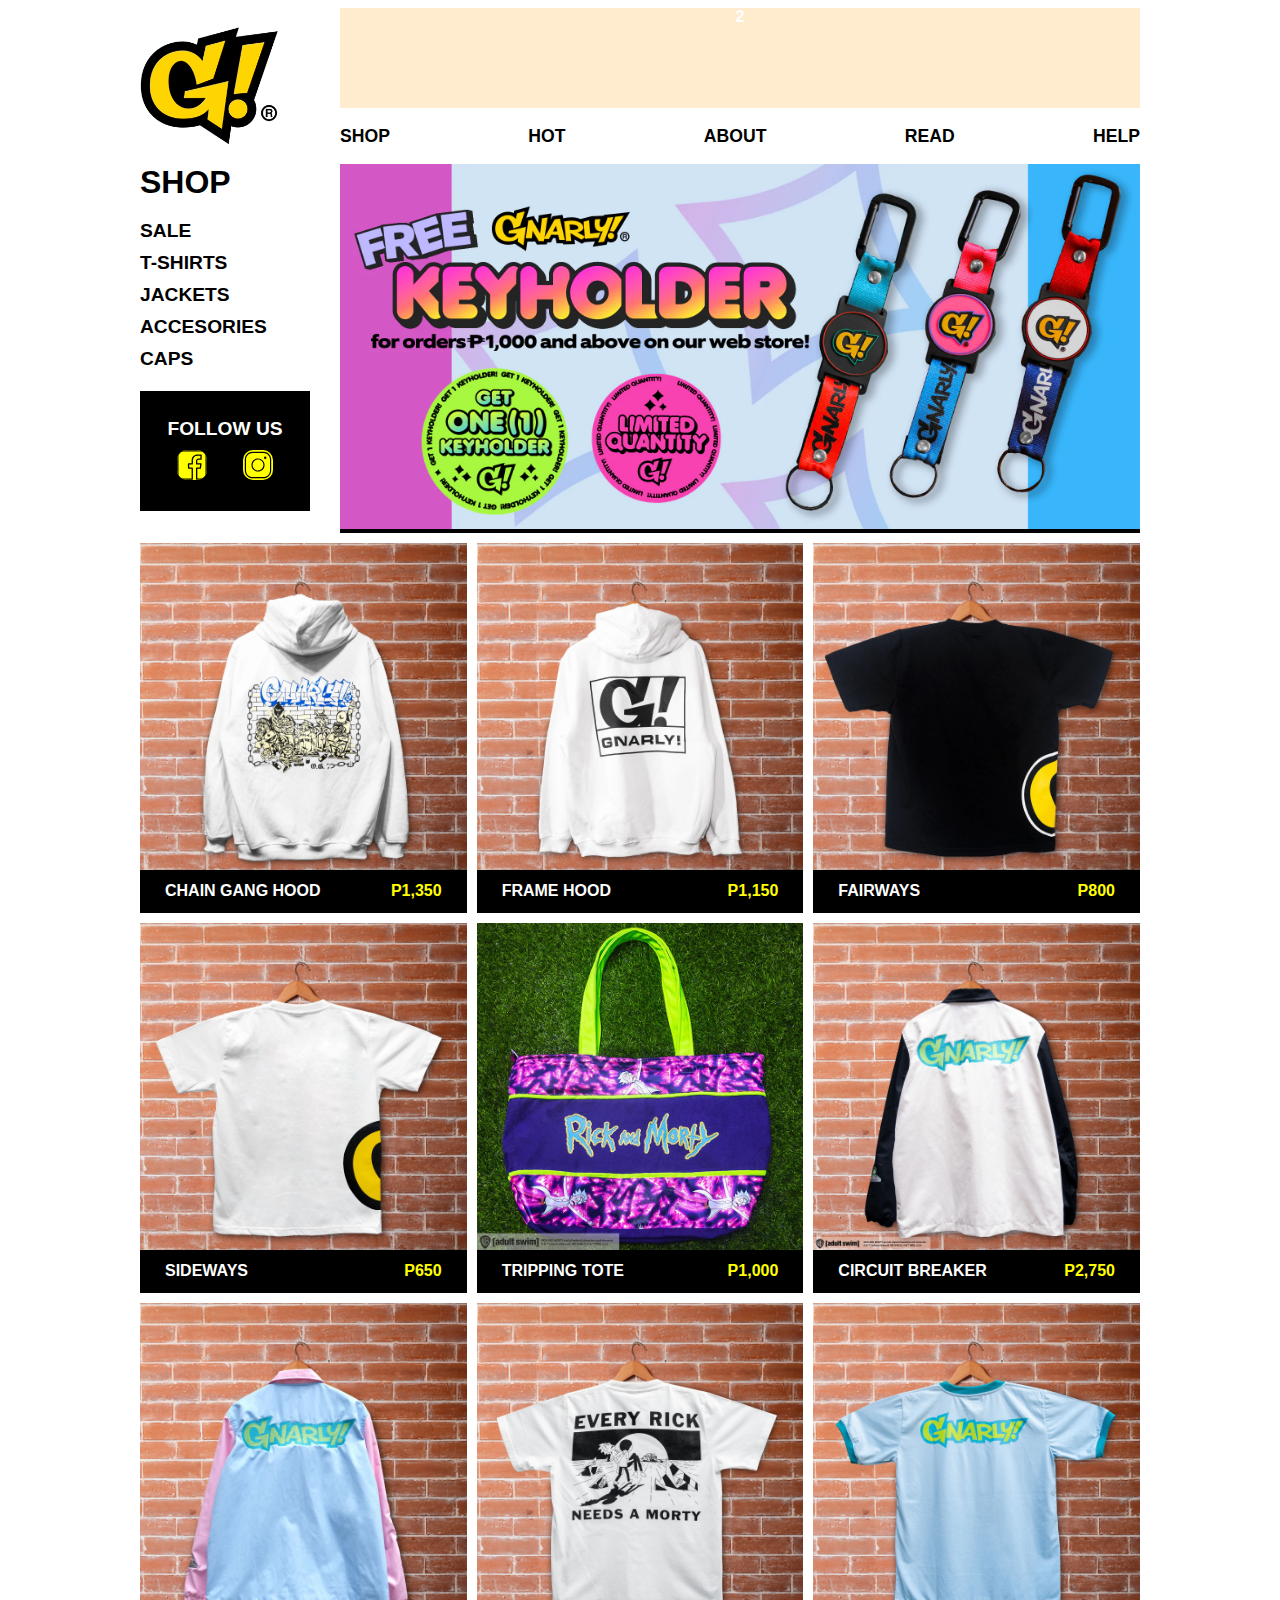
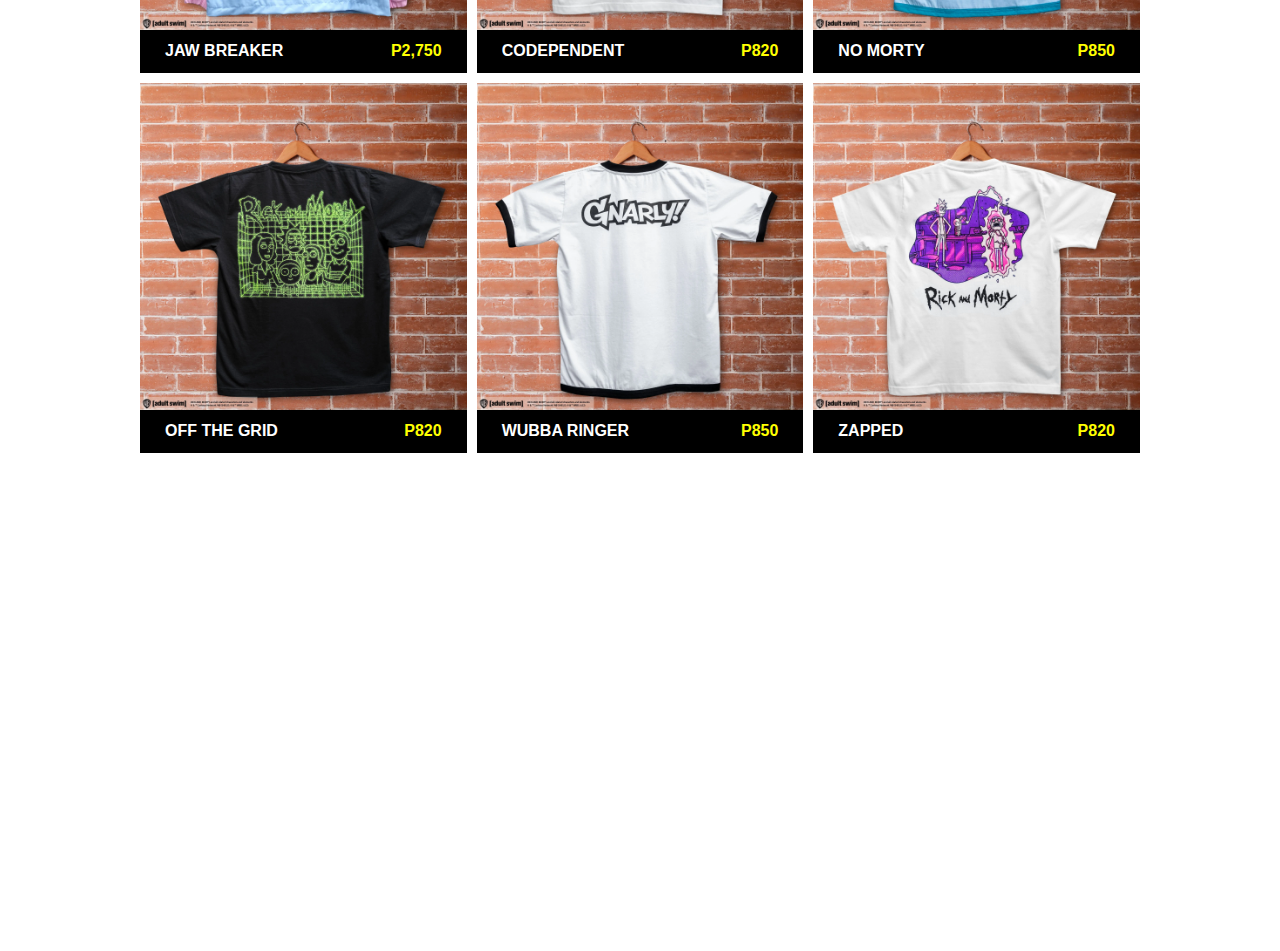
==== index.html @ 083ce10d "publish" ====
<!DOCTYPE html>
<html lang="en">
<head>
    <meta charset="UTF-8">
    <meta http-equiv="X-UA-Compatible" content="IE=edge">
    <meta name="viewport" content="width=device-width, initial-scale=1.0">
    <link rel="stylesheet" href="style.css">
    <link rel="shortcut icon" href="logo/gnarly-logo.avif" type="image/x-icon">
    <title>Gnarly! -Onlne Store Philippines -CLONE</title>
    <style>
        
        
    </style>
</head>
<body>  
    <div class="master-grid">
        <div class="main-grid">
            <div class="grid-1">
                <img src="logo/gnarly-logo.avif" alt="" class="grid-1-gnarly-logo">
            </div>
            <div class="grid-2">2</div>
            <div class="grid-3">
                <ul class="nav-grid3-list">
                    <li><a href="">SHOP</a> </li>
                    <li><a href="">HOT</a></li>
                    <li><a href="">ABOUT</a></li>
                    <li><a href="">READ</a></li>
                    <li><a href="">HELP</a></li>
                </ul>
            </div>
            <div class="grid-4">
                <span class="grid-4-title-shop">SHOP</span>
                <ul class="nav-grid4-list">
                    <li><a href="">SALE</a></li>
                    <li><a href="">T-SHIRTS</a></li>
                    <li><a href="">JACKETS</a></li>
                    <li><a href="">ACCESORIES</a></li>
                    <li><a href="">CAPS</a></li>
                </ul>
            </div>
            <div class="grid-5">
                      <img src="wallpaper/gkeyholder_slider.webp" alt="" class="wallpaper">
            </div>
            <div class="grid-6">
                <div class="grid-6-child-col">
                    <p class="grid-6-title">FOLLOW US</p>
                    <div class="grid-6-col-logos">
                       <a href="https://www.facebook.com/gnarliestpage">
                           <img src="logo/facebook.svg" alt="" class="grid-6-social-logos">
                        </a> 
                        <a href="https://www.instagram.com/gnarlyph/">
                            <img src="logo/instagram.svg" alt="" class="grid-6-social-logos">
                        </a>
                    </div>
           
                </div>
             
            </div>
            <div class="grid-7">
                <div class="child-grid-col1">
                    <img src="img/back/GnarlyJacketHoodie-ChainGangHoodBack.webp" alt="">
                        <div class="child-grid-col2">
                        <span class="sale-title">CHAIN GANG HOOD</span>
                        <span class="sale-title-price">P1,350</span>
                        </div>
                </div>
                <div class="child-grid-col1">
                    <img src="img/back/GnarlyJacketHoodie-FramedHoodBack.webp" alt="">
                        <div class="child-grid-col2">
                            <span class="sale-title">FRAME HOOD</span>
                            <span class="sale-title-price">P1,150</span>
                        </div>
                </div>
                <div class="child-grid-col1">
                    <img src="img/back/GnarlyT-Shirt-FairwayBack.webp" alt="">
                    <div class="child-grid-col2">
                        <span class="sale-title">FAIRWAYS</span>
                        <span class="sale-title-price">P800</span>
                     </div>
                </div>
                <div class="child-grid-col1">
                    <img src="img/back/GnarlyT-Shirt-SidewaysBack.webp" alt="">
                        <div class="child-grid-col2">
                            <span class="sale-title">SIDEWAYS</span>
                            <span class="sale-title-price">P650</span>
                        </div>
                </div>
                <div class="child-grid-col1">
                    <img src="img/back/GnarlyXRAMBags-TrippingTote1.webp" alt="">
                        <div class="child-grid-col2">
                            <span class="sale-title">TRIPPING TOTE</span>
                            <span class="sale-title-price">P1,000</span>
                        </div>
                </div>
                <div class="child-grid-col1">
                    <img src="img/back/GnarlyxRAMJacket-CircuitBreakerBack.webp" alt="">
                        <div class="child-grid-col2">
                            <span class="sale-title">CIRCUIT BREAKER</span>
                            <span class="sale-title-price">P2,750</span>
                        </div>
                </div>
                <div class="child-grid-col1">
                    <img src="img/back/GnarlyxRAMJacket-JawBreakerBack1.webp" alt="">
                        <div class="child-grid-col2">
                            <span class="sale-title">JAW BREAKER</span>
                            <span class="sale-title-price">P2,750</span>
                        </div>
                </div>
                <div class="child-grid-col1">
                    <img src="img/back/GnarlyxRAMT-Shirt-CodependentBack1.webp" alt="">
                        <div class="child-grid-col2">
                            <span class="sale-title">CODEPENDENT</span>
                            <span class="sale-title-price">P820</span>
                        </div>
                </div>
                <div class="child-grid-col1">
                    <img src="img/back/GnarlyxRAMT-Shirt-NoMortyBack1.webp" alt="">
                        <div class="child-grid-col2">
                            <span class="sale-title">NO MORTY</span>
                            <span class="sale-title-price">P850</span>
                        </div>
                </div>
                <div class="child-grid-col1">
                    <img src="img/back/GnarlyxRAMT-Shirt-OffTheGridBack1.webp" alt="">
                        <div class="child-grid-col2">
                            <span class="sale-title">OFF THE GRID</span>
                            <span class="sale-title-price">P820</span>
                        </div>
                </div>
                <div class="child-grid-col1">
                    <img src="img/back/GnarlyxRAMT-Shirt-WubbaRingerBack1.webp" alt="">
                        <div class="child-grid-col2">
                            <span class="sale-title">WUBBA RINGER</span>
                            <span class="sale-title-price">P850</span>
                        </div>
                </div>
                <div class="child-grid-col1">
                    <img src="img/back/GnarlyxRAMT-Shirt-ZappedBack1.webp" alt="">
                        <div class="child-grid-col2">
                            <span class="sale-title">ZAPPED</span>
                            <span class="sale-title-price">P820</span>
                        </div>
                </div>


            </div>

     
        </div>
    </div>
       
</body>
</html>
---- style.css ----
body {
    font-size: 1rem;
    color: white;
    font-weight: 700;
    font-family: futura-pt,-apple-system,BlinkMacSystemFont,Segoe UI,
    Roboto,Oxygen,Ubuntu,Cantarell,Fira Sans,Droid Sans,Helvetica Neue,sans-serif;
}
.master-grid {
    display: flex;
   justify-content: center;

}
.main-grid {
    display: grid;
    grid-template-columns: 200px 1fr;
    width: 50%;
    text-align: center;
    min-width: 1000px;
    grid-auto-rows: 100px auto;
}
.grid-1 {
    grid-row: 1/3;
    display: flex;
    align-items: center;
}
.grid-1-gnarly-logo {
    width: 140px;
    transition: rotate 0.40s ease-in-out;  
}
.grid-1-gnarly-logo:hover {
    rotate: -15deg;
}
.grid-2 {
    background-color: blanchedalmond;
    grid-column: 2/3;

}
.grid-3 {
    grid-column: 2/3;
}
.nav-grid3-list {
    display: flex;
    align-items: center;
    justify-content: space-between;
    color: black;
    padding: 0;
    font-size: 1.1rem;
    font-weight: 900;
    font-family: futura-pt,-apple-system,BlinkMacSystemFont,Segoe UI,
    Roboto,Oxygen,Ubuntu,Cantarell,Fira Sans,Droid Sans,Helvetica Neue,sans-serif;
}
.grid-4 {
    grid-row: 3/6;  
    display: flex;
    flex-direction: column;
    align-items: flex-start;
}
.grid-4-title-shop {
    font-size: 2rem;
    font-weight: 900;
    color: black;
    font-family: futura-pt,-apple-system,BlinkMacSystemFont,Segoe UI,
    Roboto,Oxygen,Ubuntu,Cantarell,Fira Sans,Droid Sans,Helvetica Neue,sans-serif;
}
.nav-grid4-list {
    padding:0;
    display: flex;
    flex-direction: column;
    row-gap: 10px;
    font-size: 1.2rem;
    font-weight: 900;
    font-family: futura-pt,-apple-system,BlinkMacSystemFont,Segoe UI,
    Roboto,Oxygen,Ubuntu,Cantarell,Fira Sans,Droid Sans,Helvetica Neue,sans-serif;
}
li, a {
    text-decoration: none;
    color: black;
    list-style: none;
    text-align:left;
    margin: 0;
    padding: 0;
}
a:hover {
    color: rgb(123, 255, 0)
}
.grid-5 {
    background-color: rgb(0, 0, 0);
    grid-row:3/8;
}
.grid-6 {
    grid-row: 6/8;
    display: grid;
    height: 140px;

    
}
.grid-6-child-col {
    display: flex;
    flex-direction: column;
    justify-content: center;
    row-gap: 10px;
    width: 170px;
    height: 120px;
    background-color: black;
}
.grid-6-title {
    margin: 0;
    font-size: 1.2rem;
    font-weight: 900;
    font-family: futura-pt,-apple-system,BlinkMacSystemFont,Segoe UI,
    Roboto,Oxygen,Ubuntu,Cantarell,Fira Sans,Droid Sans,Helvetica Neue,sans-serif;
}
.grid-6-col-logos {
    display: flex;
    justify-content: space-evenly;
}
.grid-6-social-logos {
    width: 30px;
    background-color: white;
    border-radius: 10px;
    background-color: yellow;
}
.grid-7 {
    grid-column: 1/3;
    height: 2000px;
    display: grid;
    margin-top: 10px;
    grid-template-columns: repeat(3, 1fr);
    grid-auto-rows: 370px;
    grid-auto-columns: 300px;
    gap: 10px;

}

.child-grid-col1 {
    display: flex;
    flex-direction: column;
    transition: transform 0.30s ease-in;
}
.child-grid-col1:hover {
    transform: translateY(-10px);
}
.child-grid-col2 {
    display: flex;
    justify-content: space-between;
    align-items: center;
    background-color: black;
    height: 43px;
}
.sale-title-price {
    color: yellow;
    margin-right: 25px;
}
.sale-title {
    margin-left: 25px;
}
img {
    width: 100%;
}
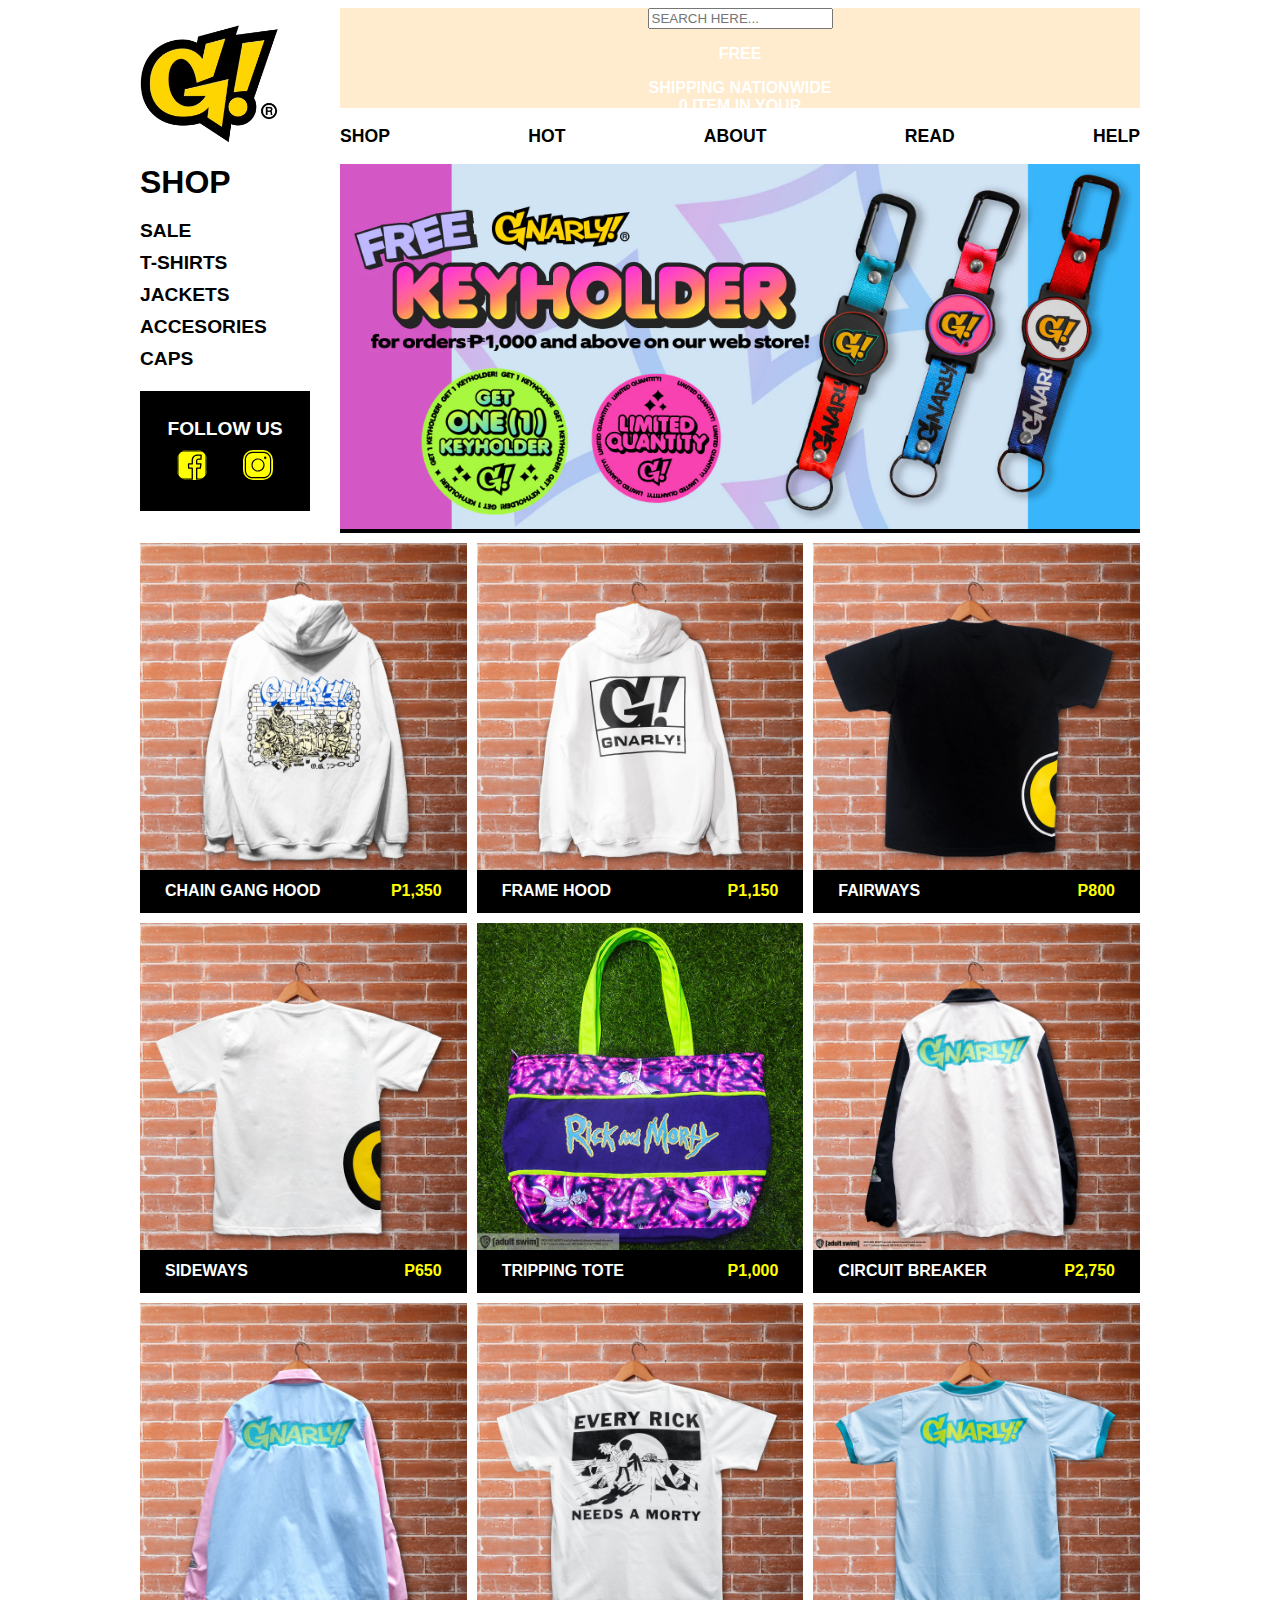
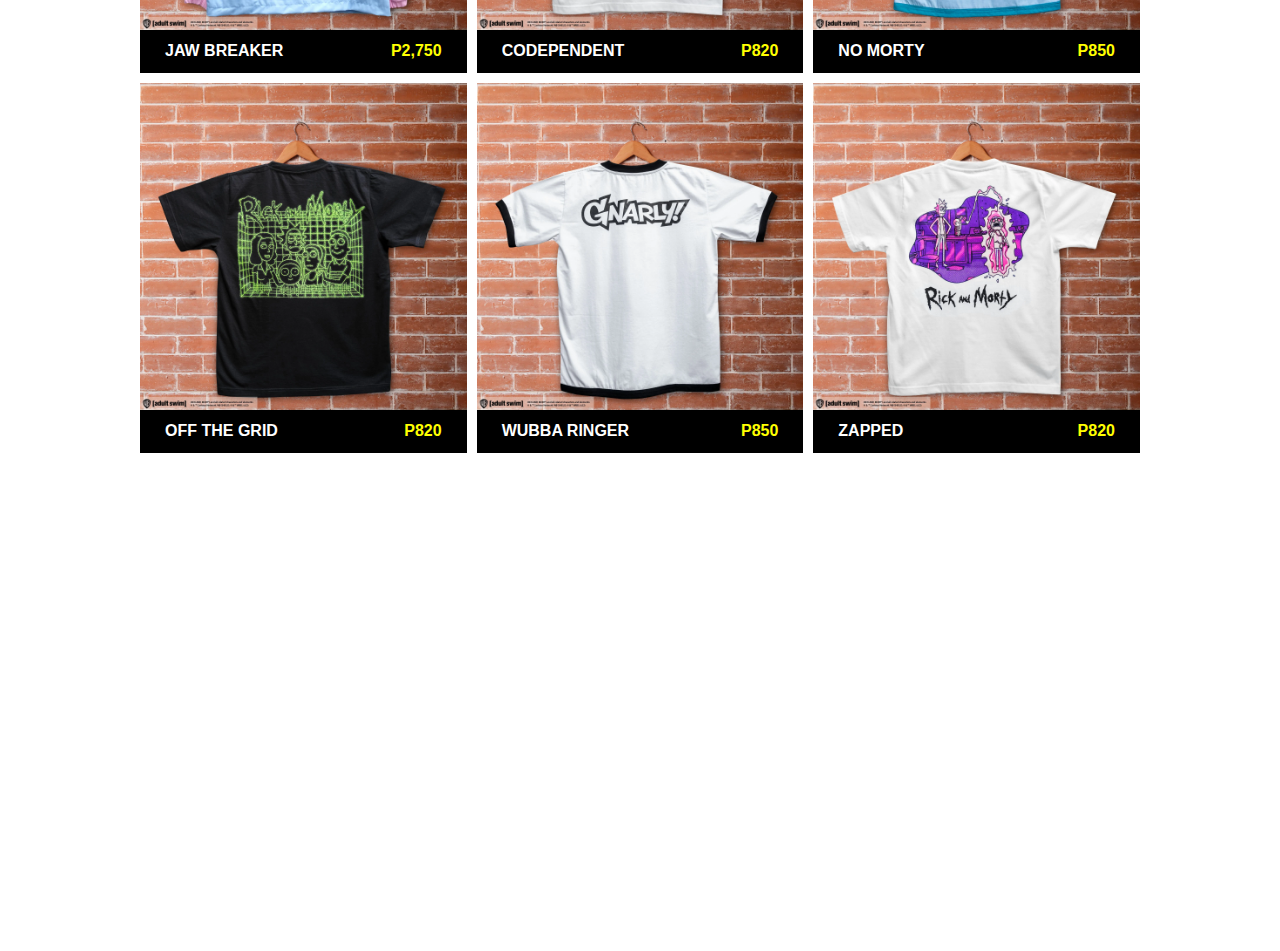
==== commit 51ed13df: "push all" ====
--- a/index.html
+++ b/index.html
@@ -1,153 +1,203 @@
 <!DOCTYPE html>
 <html lang="en">
-<head>
-    <meta charset="UTF-8">
-    <meta http-equiv="X-UA-Compatible" content="IE=edge">
-    <meta name="viewport" content="width=device-width, initial-scale=1.0">
-    <link rel="stylesheet" href="style.css">
-    <link rel="shortcut icon" href="logo/gnarly-logo.avif" type="image/x-icon">
+  <head>
+    <meta charset="UTF-8" />
+    <meta http-equiv="X-UA-Compatible" content="IE=edge" />
+    <meta name="viewport" content="width=device-width, initial-scale=1.0" />
+    <link rel="stylesheet" href="style.css" />
+    <link
+      rel="shortcut icon"
+      href="logo/gnarly-logo.avif"
+      type="image/x-icon"
+    />
     <title>Gnarly! -Onlne Store Philippines -CLONE</title>
-    <style>
+    <style></style>
+  </head>
+  <body>
+    <div class="banner"></div>
+    <div class="master-grid">
+      <div class="main-grid">
+        <div class="grid-1">
         
+          <a href="index.html">
+            <img
+              src="logo/gnarly-logo.avif"
+              alt=""
+              class="grid-1-gnarly-logo"
+            />
+          </a>
+        </div>
+        <div class="grid-2">
+
+            <input
+              type="text" placeholder="SEARCH HERE..."class="grid-2-searchbox"/>
+      
+
+          <div class="free-shipping-col">
+            <p class="free-shipping-title">FREE</p>
+            <div class="free-shipping-child-col">
+              <span class="span-shipping-text">SHIPPING</span>
+              <span class="span-shipping-text-two">NATIONWIDE</span>
+            </div>
+          </div>
+
+          <div class="cart-col">
+            <div class="cart-child-col">
+              <span class="span-cart-text">0 ITEM</span>
+              <span class="span-cart-text-two">IN YOUR</span>
+            </div>
+            <p class="cart-title">CART</p>
+          </div>
+        </div>
+     
+        <div class="grid-3">
+          <ul class="nav-grid3-list">
+            <li><a href="">SHOP</a></li>
+            <li><a href="">HOT</a></li>
+            <li><a href="">ABOUT</a></li>
+            <li><a href="">READ</a></li>
+            <li><a href="">HELP</a></li>
+          </ul>
+                     
         
-    </style>
-</head>
-<body>  
-    <div class="master-grid">
-        <div class="main-grid">
-            <div class="grid-1">
-                <img src="logo/gnarly-logo.avif" alt="" class="grid-1-gnarly-logo">
-            </div>
-            <div class="grid-2">2</div>
-            <div class="grid-3">
-                <ul class="nav-grid3-list">
-                    <li><a href="">SHOP</a> </li>
-                    <li><a href="">HOT</a></li>
-                    <li><a href="">ABOUT</a></li>
-                    <li><a href="">READ</a></li>
-                    <li><a href="">HELP</a></li>
-                </ul>
-            </div>
-            <div class="grid-4">
-                <span class="grid-4-title-shop">SHOP</span>
-                <ul class="nav-grid4-list">
-                    <li><a href="">SALE</a></li>
-                    <li><a href="">T-SHIRTS</a></li>
-                    <li><a href="">JACKETS</a></li>
-                    <li><a href="">ACCESORIES</a></li>
-                    <li><a href="">CAPS</a></li>
-                </ul>
-            </div>
-            <div class="grid-5">
-                      <img src="wallpaper/gkeyholder_slider.webp" alt="" class="wallpaper">
-            </div>
-            <div class="grid-6">
-                <div class="grid-6-child-col">
-                    <p class="grid-6-title">FOLLOW US</p>
-                    <div class="grid-6-col-logos">
-                       <a href="https://www.facebook.com/gnarliestpage">
-                           <img src="logo/facebook.svg" alt="" class="grid-6-social-logos">
-                        </a> 
-                        <a href="https://www.instagram.com/gnarlyph/">
-                            <img src="logo/instagram.svg" alt="" class="grid-6-social-logos">
-                        </a>
-                    </div>
-           
-                </div>
-             
-            </div>
-            <div class="grid-7">
-                <div class="child-grid-col1">
-                    <img src="img/back/GnarlyJacketHoodie-ChainGangHoodBack.webp" alt="">
-                        <div class="child-grid-col2">
-                        <span class="sale-title">CHAIN GANG HOOD</span>
-                        <span class="sale-title-price">P1,350</span>
-                        </div>
-                </div>
-                <div class="child-grid-col1">
-                    <img src="img/back/GnarlyJacketHoodie-FramedHoodBack.webp" alt="">
-                        <div class="child-grid-col2">
-                            <span class="sale-title">FRAME HOOD</span>
-                            <span class="sale-title-price">P1,150</span>
-                        </div>
-                </div>
-                <div class="child-grid-col1">
-                    <img src="img/back/GnarlyT-Shirt-FairwayBack.webp" alt="">
-                    <div class="child-grid-col2">
-                        <span class="sale-title">FAIRWAYS</span>
-                        <span class="sale-title-price">P800</span>
-                     </div>
-                </div>
-                <div class="child-grid-col1">
-                    <img src="img/back/GnarlyT-Shirt-SidewaysBack.webp" alt="">
-                        <div class="child-grid-col2">
-                            <span class="sale-title">SIDEWAYS</span>
-                            <span class="sale-title-price">P650</span>
-                        </div>
-                </div>
-                <div class="child-grid-col1">
-                    <img src="img/back/GnarlyXRAMBags-TrippingTote1.webp" alt="">
-                        <div class="child-grid-col2">
-                            <span class="sale-title">TRIPPING TOTE</span>
-                            <span class="sale-title-price">P1,000</span>
-                        </div>
-                </div>
-                <div class="child-grid-col1">
-                    <img src="img/back/GnarlyxRAMJacket-CircuitBreakerBack.webp" alt="">
-                        <div class="child-grid-col2">
-                            <span class="sale-title">CIRCUIT BREAKER</span>
-                            <span class="sale-title-price">P2,750</span>
-                        </div>
-                </div>
-                <div class="child-grid-col1">
-                    <img src="img/back/GnarlyxRAMJacket-JawBreakerBack1.webp" alt="">
-                        <div class="child-grid-col2">
-                            <span class="sale-title">JAW BREAKER</span>
-                            <span class="sale-title-price">P2,750</span>
-                        </div>
-                </div>
-                <div class="child-grid-col1">
-                    <img src="img/back/GnarlyxRAMT-Shirt-CodependentBack1.webp" alt="">
-                        <div class="child-grid-col2">
-                            <span class="sale-title">CODEPENDENT</span>
-                            <span class="sale-title-price">P820</span>
-                        </div>
-                </div>
-                <div class="child-grid-col1">
-                    <img src="img/back/GnarlyxRAMT-Shirt-NoMortyBack1.webp" alt="">
-                        <div class="child-grid-col2">
-                            <span class="sale-title">NO MORTY</span>
-                            <span class="sale-title-price">P850</span>
-                        </div>
-                </div>
-                <div class="child-grid-col1">
-                    <img src="img/back/GnarlyxRAMT-Shirt-OffTheGridBack1.webp" alt="">
-                        <div class="child-grid-col2">
-                            <span class="sale-title">OFF THE GRID</span>
-                            <span class="sale-title-price">P820</span>
-                        </div>
-                </div>
-                <div class="child-grid-col1">
-                    <img src="img/back/GnarlyxRAMT-Shirt-WubbaRingerBack1.webp" alt="">
-                        <div class="child-grid-col2">
-                            <span class="sale-title">WUBBA RINGER</span>
-                            <span class="sale-title-price">P850</span>
-                        </div>
-                </div>
-                <div class="child-grid-col1">
-                    <img src="img/back/GnarlyxRAMT-Shirt-ZappedBack1.webp" alt="">
-                        <div class="child-grid-col2">
-                            <span class="sale-title">ZAPPED</span>
-                            <span class="sale-title-price">P820</span>
-                        </div>
-                </div>
-
-
-            </div>
-
-     
-        </div>
+        </div>
+        <div class="grid-4">
+          <span class="grid-4-title-shop">SHOP</span>
+          <ul class="nav-grid4-list">
+            <li><a href="sale.html">SALE</a></li>
+            <li><a href="tshirt.html">T-SHIRTS</a></li>
+            <li><a href="">JACKETS</a></li>
+            <li><a href="">ACCESORIES</a></li>
+            <li><a href="">CAPS</a></li>
+          </ul>
+        </div>
+        <div class="grid-5">
+          <img
+            src="wallpaper/gkeyholder_slider.webp"
+            alt=""
+            class="wallpaper"
+          />
+        </div>
+        <div class="grid-6">
+          <div class="grid-6-child-col">
+            <p class="grid-6-title">FOLLOW US</p>
+            <div class="grid-6-col-logos">
+              <a href="https://www.facebook.com/gnarliestpage">
+                <img
+                  src="logo/facebook.svg"
+                  alt=""
+                  class="grid-6-social-logos"
+                />
+              </a>
+              <a href="https://www.instagram.com/gnarlyph/">
+                <img
+                  src="logo/instagram.svg"
+                  alt=""
+                  class="grid-6-social-logos"
+                />
+              </a>
+            </div>
+          </div>
+        </div>
+        <div class="grid-7">
+          <div class="child-grid-col1">
+            <img
+              src="img/back/GnarlyJacketHoodie-ChainGangHoodBack.webp"
+              alt=""
+            />
+            <div class="child-grid-col2">
+              <span class="sale-title">CHAIN GANG HOOD</span>
+              <span class="sale-title-price">P1,350</span>
+            </div>
+          </div>
+          <div class="child-grid-col1">
+            <img src="img/back/GnarlyJacketHoodie-FramedHoodBack.webp" alt="" />
+            <div class="child-grid-col2">
+              <span class="sale-title">FRAME HOOD</span>
+              <span class="sale-title-price">P1,150</span>
+            </div>
+          </div>
+          <div class="child-grid-col1">
+            <img src="img/back/GnarlyT-Shirt-FairwayBack.webp" alt="" />
+            <div class="child-grid-col2">
+              <span class="sale-title">FAIRWAYS</span>
+              <span class="sale-title-price">P800</span>
+            </div>
+          </div>
+          <div class="child-grid-col1">
+            <img src="img/back/GnarlyT-Shirt-SidewaysBack.webp" alt="" />
+            <div class="child-grid-col2">
+              <span class="sale-title">SIDEWAYS</span>
+              <span class="sale-title-price">P650</span>
+            </div>
+          </div>
+          <div class="child-grid-col1">
+            <img src="img/back/GnarlyXRAMBags-TrippingTote1.webp" alt="" />
+            <div class="child-grid-col2">
+              <span class="sale-title">TRIPPING TOTE</span>
+              <span class="sale-title-price">P1,000</span>
+            </div>
+          </div>
+          <div class="child-grid-col1">
+            <img
+              src="img/back/GnarlyxRAMJacket-CircuitBreakerBack.webp"
+              alt=""
+            />
+            <div class="child-grid-col2">
+              <span class="sale-title">CIRCUIT BREAKER</span>
+              <span class="sale-title-price">P2,750</span>
+            </div>
+          </div>
+          <div class="child-grid-col1">
+            <img src="img/back/GnarlyxRAMJacket-JawBreakerBack1.webp" alt="" />
+            <div class="child-grid-col2">
+              <span class="sale-title">JAW BREAKER</span>
+              <span class="sale-title-price">P2,750</span>
+            </div>
+          </div>
+          <div class="child-grid-col1">
+            <img
+              src="img/back/GnarlyxRAMT-Shirt-CodependentBack1.webp"
+              alt=""
+            />
+            <div class="child-grid-col2">
+              <span class="sale-title">CODEPENDENT</span>
+              <span class="sale-title-price">P820</span>
+            </div>
+          </div>
+          <div class="child-grid-col1">
+            <img src="img/back/GnarlyxRAMT-Shirt-NoMortyBack1.webp" alt="" />
+            <div class="child-grid-col2">
+              <span class="sale-title">NO MORTY</span>
+              <span class="sale-title-price">P850</span>
+            </div>
+          </div>
+          <div class="child-grid-col1">
+            <img src="img/back/GnarlyxRAMT-Shirt-OffTheGridBack1.webp" alt="" />
+            <div class="child-grid-col2">
+              <span class="sale-title">OFF THE GRID</span>
+              <span class="sale-title-price">P820</span>
+            </div>
+          </div>
+          <div class="child-grid-col1">
+            <img
+              src="img/back/GnarlyxRAMT-Shirt-WubbaRingerBack1.webp"
+              alt=""
+            />
+            <div class="child-grid-col2">
+              <span class="sale-title">WUBBA RINGER</span>
+              <span class="sale-title-price">P850</span>
+            </div>
+          </div>
+          <div class="child-grid-col1">
+            <img src="img/back/GnarlyxRAMT-Shirt-ZappedBack1.webp" alt="" />
+            <div class="child-grid-col2">
+              <span class="sale-title">ZAPPED</span>
+              <span class="sale-title-price">P820</span>
+            </div>
+          </div>
+        </div>
+      </div>
     </div>
-       
-</body>
-</html>+  </body>
+</html>
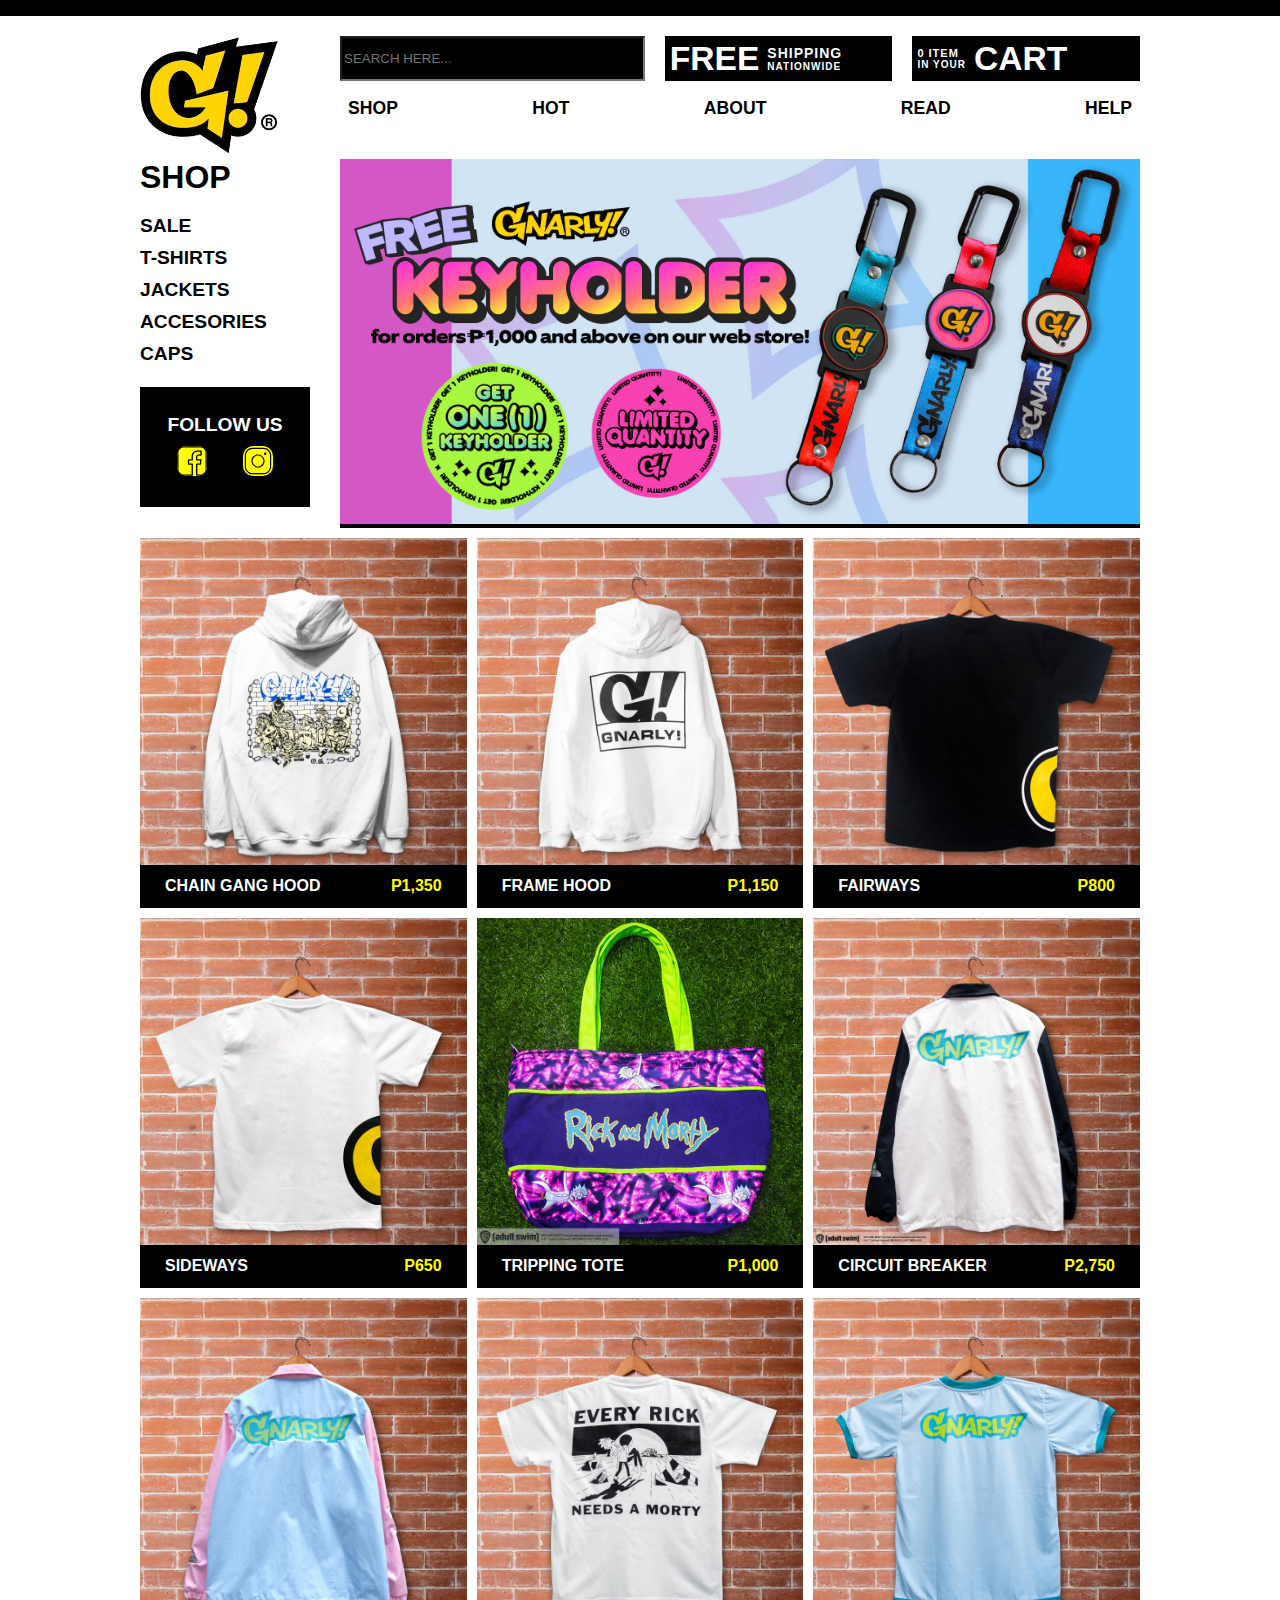
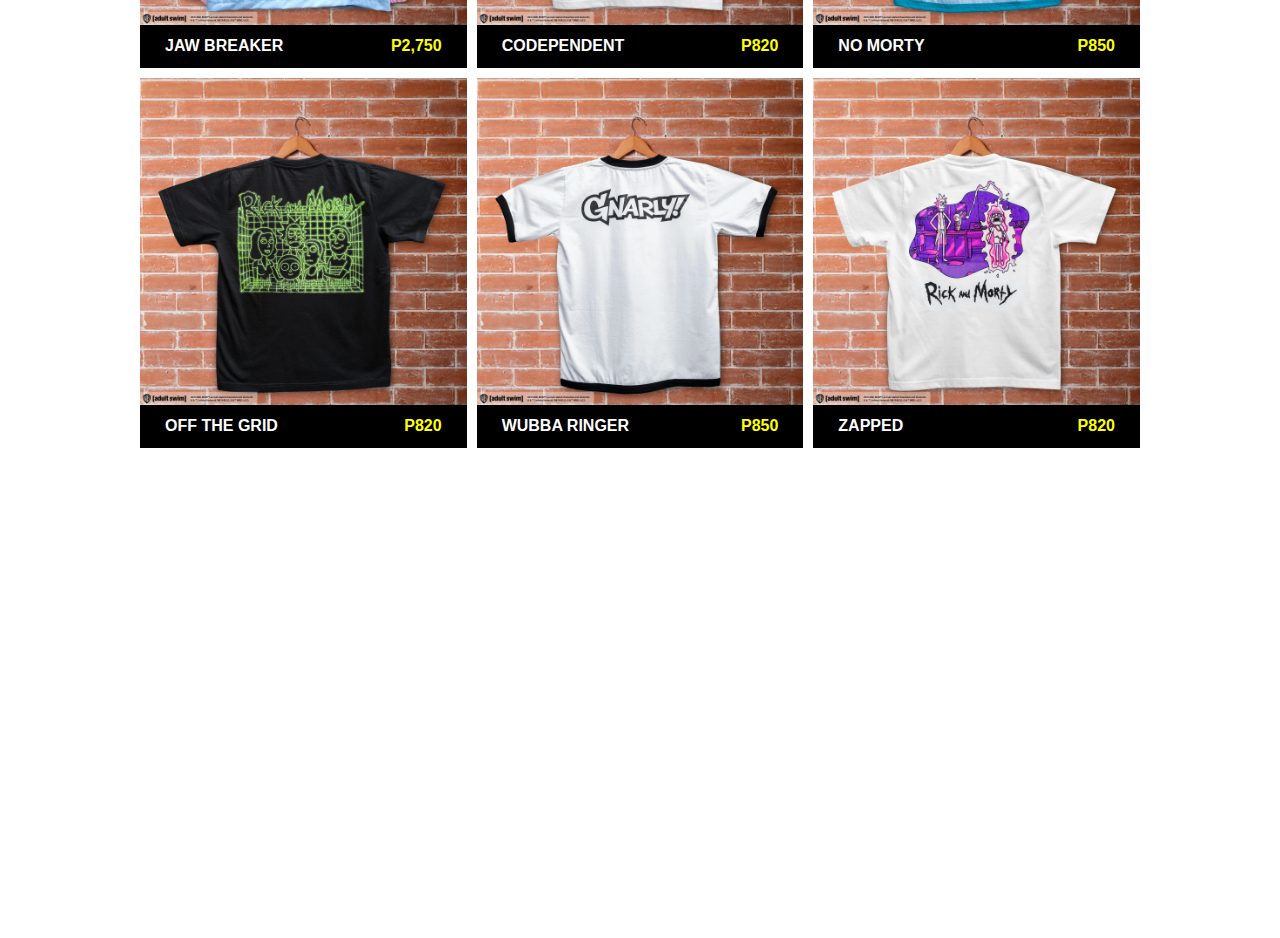
==== commit 83dae0ce: "push now" ====
--- a/index.html
+++ b/index.html
@@ -4,22 +4,24 @@
     <meta charset="UTF-8" />
     <meta http-equiv="X-UA-Compatible" content="IE=edge" />
     <meta name="viewport" content="width=device-width, initial-scale=1.0" />
-    <link rel="stylesheet" href="style.css" />
+    <link rel="stylesheet" href="/css/style.css" />
     <link
       rel="shortcut icon"
       href="logo/gnarly-logo.avif"
       type="image/x-icon"
     />
+  
     <title>Gnarly! -Onlne Store Philippines -CLONE</title>
-    <style></style>
+ 
   </head>
   <body>
     <div class="banner"></div>
+
     <div class="master-grid">
       <div class="main-grid">
         <div class="grid-1">
-        
-          <a href="index.html">
+          
+          <a href="/index.html">
             <img
               src="logo/gnarly-logo.avif"
               alt=""
@@ -64,8 +66,8 @@
         <div class="grid-4">
           <span class="grid-4-title-shop">SHOP</span>
           <ul class="nav-grid4-list">
-            <li><a href="sale.html">SALE</a></li>
-            <li><a href="tshirt.html">T-SHIRTS</a></li>
+            <li><a href="/html/sale.html">SALE</a></li>
+            <li><a href="/html/tshirt.html">T-SHIRTS</a></li>
             <li><a href="">JACKETS</a></li>
             <li><a href="">ACCESORIES</a></li>
             <li><a href="">CAPS</a></li>
--- a/css/style.css
+++ b/css/style.css
@@ -0,0 +1,223 @@
+body {
+    font-size: 1rem;
+    color: white;
+    margin: 0;
+    font-weight: 700;
+    font-family: futura-pt,-apple-system,BlinkMacSystemFont,Segoe UI,
+    Roboto,Oxygen,Ubuntu,Cantarell,Fira Sans,Droid Sans,Helvetica Neue,sans-serif;
+}
+.banner {
+    width: 100%;
+    height: 1em;
+    background-color: black;
+    margin-bottom: 20px;
+}
+.master-grid {
+    display: flex;
+    justify-content: center;
+
+}
+.main-grid {
+    display: grid;
+    grid-template-columns: 200px 1fr;
+    width: 50%;
+    text-align: center;
+    min-width: 1000px;
+}
+.grid-1 {
+    grid-row: 1/3;
+    display: flex;
+    align-items: center;
+}
+.grid-1-gnarly-logo {
+    width: 140px;
+    transition: rotate 0.40s ease-in-out;  
+}
+.grid-1-gnarly-logo:hover {
+    rotate: -15deg;
+}
+.grid-2 {
+    grid-column: 2/3;
+    display: flex;
+    justify-content: space-between;
+    height: 45px;
+    column-gap: 20px;
+}
+.grid-2-searchbox {
+    background-color: black;
+    width: 40%;
+}
+
+.free-shipping-col,
+.cart-col {
+    background-color: black;
+    display: flex;
+    align-items: center;
+    column-gap: 8px;
+    padding-left: 5px;
+    width: 30%;
+   
+}
+.free-shipping-child-col,
+.cart-child-col {
+    display: flex;
+    flex-direction:column;    
+    align-items: flex-start;
+}
+.free-shipping-title,
+.cart-title {
+    font-size: 2.1rem;
+    font-weight: 900;
+    padding: 0;
+    margin: 0;
+}
+.span-shipping-text {
+    font-size: 14px;
+    letter-spacing: 1px;
+}
+.span-cart-text {
+    font-size: 11px;
+    letter-spacing: 1px;
+}
+.span-shipping-text-two,
+.span-cart-text-two {
+    font-size: 10px;
+    letter-spacing: 1px;
+}
+.grid-3 {
+    grid-column: 2/3;
+}
+.nav-grid3-list {
+    display: flex;
+    justify-content:space-between;
+    color: black;
+    padding:0;
+    margin-top: 2px;
+    padding-bottom: 8px;
+    font-size: 1.1rem;
+    font-weight: 900;
+    font-family: futura-pt,-apple-system,BlinkMacSystemFont,Segoe UI,
+    Roboto,Oxygen,Ubuntu,Cantarell,Fira Sans,Droid Sans,Helvetica Neue,sans-serif;
+}
+
+.nav-grid3-list a {
+    color: black;
+}
+.nav-grid3-list a:hover,
+.nav-grid4-list a:hover {
+    color: yellow;
+}
+.nav-grid3-list li {
+    padding: 5px 8px;
+}
+.nav-grid3-list li:hover {
+    background-color: black;
+    padding: 5px 8px;
+}
+.grid-4 {
+    grid-row: 3/6;  
+    display: flex;
+    flex-direction: column;
+    align-items: flex-start;
+}
+.grid-4-title-shop {
+    font-size: 2rem;
+    font-weight: 900;
+    color: black;
+    font-family: futura-pt,-apple-system,BlinkMacSystemFont,Segoe UI,
+    Roboto,Oxygen,Ubuntu,Cantarell,Fira Sans,Droid Sans,Helvetica Neue,sans-serif;
+}
+.nav-grid4-list {
+    padding:0;
+    display: flex;
+    flex-direction: column;
+    row-gap: 10px;
+    font-size: 1.2rem;
+    font-weight: 900;
+    font-family: futura-pt,-apple-system,BlinkMacSystemFont,Segoe UI,
+    Roboto,Oxygen,Ubuntu,Cantarell,Fira Sans,Droid Sans,Helvetica Neue,sans-serif;
+}
+ul li, a {
+    text-decoration: none;
+    color: black;
+    list-style: none;
+    text-align:left;
+    margin: 0;
+    padding: 0;
+}
+
+.grid-5 {
+    background-color: rgb(0, 0, 0);
+    grid-row:3/8;
+}
+.grid-6 {
+    grid-row: 6/8;
+    display: grid;
+    height: 140px;
+
+    
+}
+.grid-6-child-col {
+    display: flex;
+    flex-direction: column;
+    justify-content: center;
+    row-gap: 10px;
+    width: 170px;
+    height: 120px;
+    background-color: black;
+}
+.grid-6-title {
+    margin: 0;
+    font-size: 1.2rem;
+    font-weight: 900;
+    font-family: futura-pt,-apple-system,BlinkMacSystemFont,Segoe UI,
+    Roboto,Oxygen,Ubuntu,Cantarell,Fira Sans,Droid Sans,Helvetica Neue,sans-serif;
+}
+.grid-6-col-logos {
+    display: flex;
+    justify-content: space-evenly;
+}
+.grid-6-social-logos {
+    width: 30px;
+    background-color: white;
+    border-radius: 10px;
+    background-color: yellow;
+}
+.grid-7 {
+    grid-column: 1/3;
+    height: 2000px;
+    display: grid;
+    margin-top: 10px;
+    grid-template-columns: repeat(3, 1fr);
+    grid-auto-rows: 370px;
+    grid-auto-columns: 300px;
+    gap: 10px;
+
+}
+
+.child-grid-col1 {
+    display: flex;
+    flex-direction: column;
+    transition: transform 0.30s ease-in;
+}
+.child-grid-col1:hover {
+    transform: translateY(-10px);
+}
+.child-grid-col2 {
+    display: flex;
+    justify-content: space-between;
+    align-items: center;
+    background-color: black;
+    height: 43px;
+}
+.sale-title-price {
+    color: yellow;
+    margin-right: 25px;
+}
+.sale-title {
+    margin-left: 25px;
+}
+img {
+    width: 100%;
+}
+
